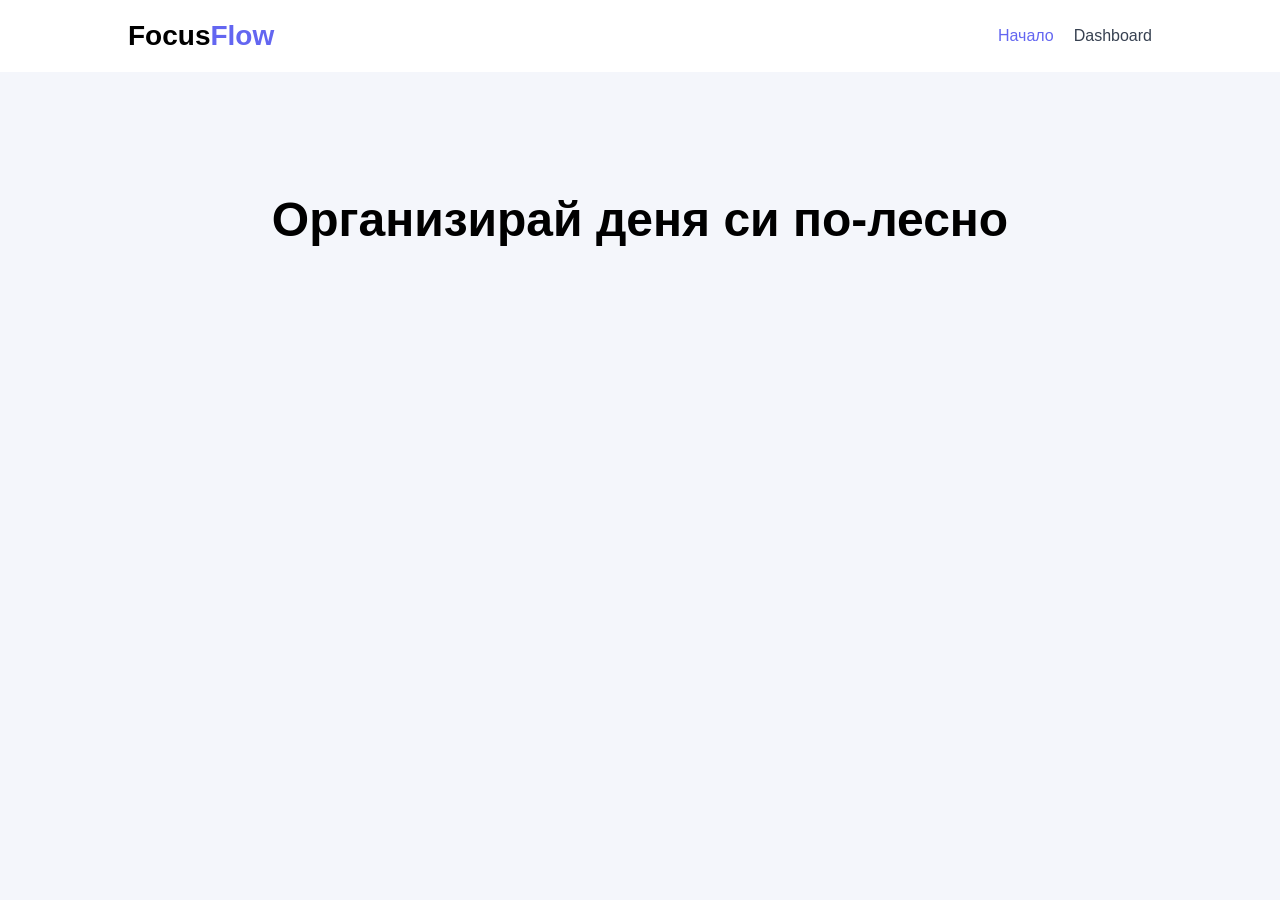
==== Kristiqn_Meshov/index.html @ b5edc5f8 "Add homepage navigation" ====
<!DOCTYPE html>
<html lang="bg">
<head>
    <meta charset="UTF-8">
    <meta name="viewport" content="width=device-width, initial-scale=1.0">
    <title>FocusFlow</title>
    <link rel="stylesheet" href="style.css">
</head>
<body>
<header>
    <nav class="top-nav">
        <div class="brand">
            Focus<span>Flow</span>
        </div>
        <ul class="menu-links">
            <li><a href="index.html" class="current">Начало</a></li>
            <li><a href="dashboard.html">Dashboard</a></li>
        </ul>
    </nav>
</header>
<main>
    <section class="intro-section">
        <h1>
            Организирай деня си по-лесно
        </h1>
    </section>
</main>
</body>
</html>
---- Kristiqn_Meshov/style.css ----
*{
    margin: 0;
    padding: 0;
    box-sizing: border-box;
}
body{
    font-family: Arial, sans-serif;
    background-color: #f4f6fb;
}
.top-nav{
    display: flex;
    justify-content: space-between;
    align-items: center;

    padding: 20px 10%;

    background-color: white;
}
.brand{
    font-size: 28px;
    font-weight: bold;
}
.brand span{
    color: #6366f1;
}
.menu-links{
    display: flex;
    gap: 20px;

    list-style: none;
}
.menu-links a{
    text-decoration: none;
    color: #374151;
}
.menu-links a.current{
    color: #6366f1;
}
.intro-section{
    text-align: center;
    padding-top: 120px;
}
.intro-section h1{
    font-size: 48px;
}
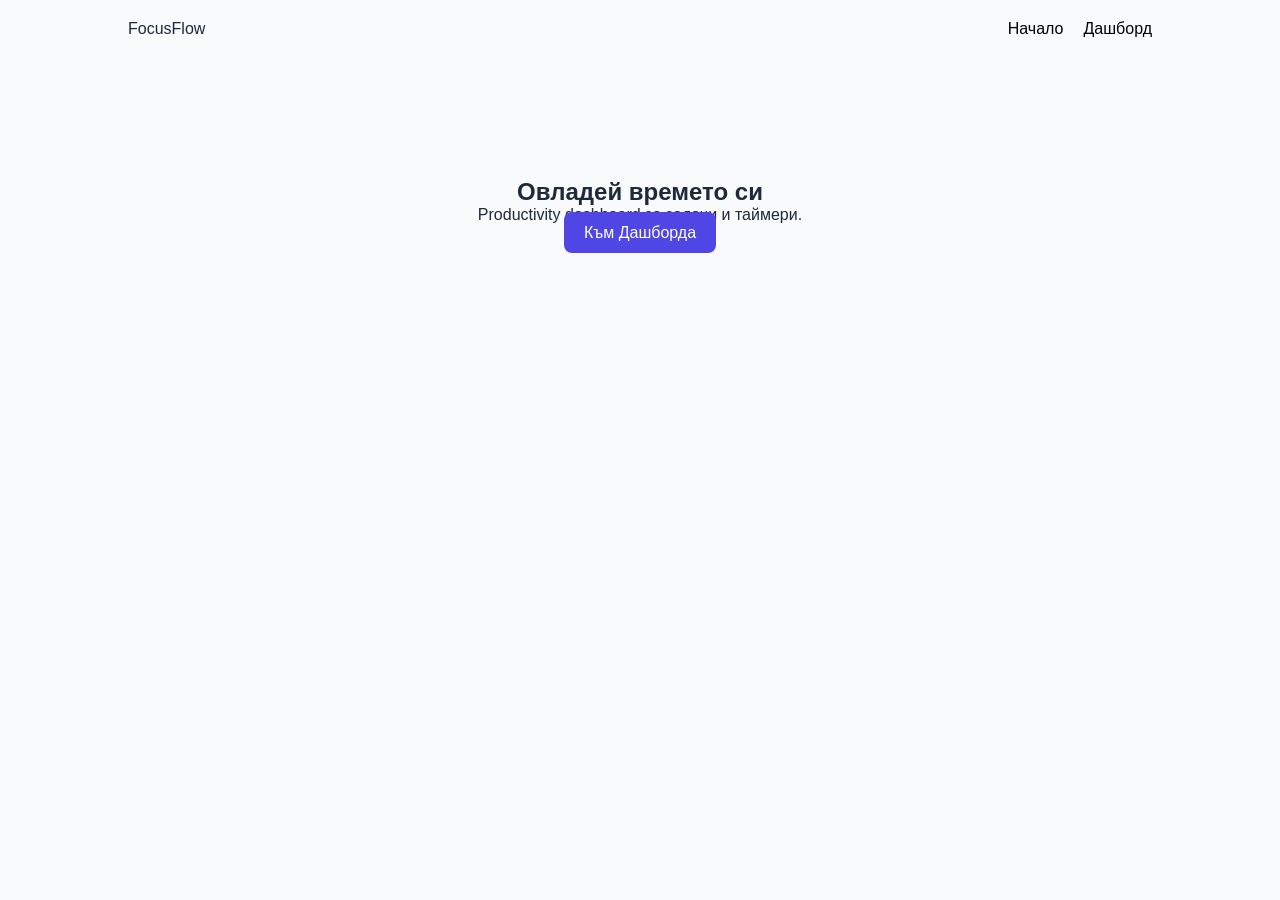
==== commit eba0bf99: "Add dashboard layout and cards" ====
--- a/Kristiqn_Meshov/index.html
+++ b/Kristiqn_Meshov/index.html
@@ -7,23 +7,32 @@
     <link rel="stylesheet" href="style.css">
 </head>
 <body>
-<header>
-    <nav class="top-nav">
-        <div class="brand">
-            Focus<span>Flow</span>
-        </div>
-        <ul class="menu-links">
-            <li><a href="index.html" class="current">Начало</a></li>
-            <li><a href="dashboard.html">Dashboard</a></li>
+    <header>
+    <nav class="navbar">
+        <div class="logo">Focus<span>Flow</span></div>
+
+        <ul class="nav-links">
+            <li><a href="index.html" class="active">Начало</a></li>
+            <li><a href="dashboard.html">Дашборд</a></li>
         </ul>
     </nav>
 </header>
+
 <main>
-    <section class="intro-section">
-        <h1>
-            Организирай деня си по-лесно
-        </h1>
+    <section class="hero-section">
+        <div class="hero-content">
+            <h1>Овладей времето си</h1>
+
+            <p>
+                Productivity dashboard за задачи и таймери.
+            </p>
+
+            <a href="dashboard.html" class="btn btn-primary">
+                Към Дашборда
+            </a>
+        </div>
     </section>
 </main>
+
 </body>
-</html>+</html> 
--- a/Kristiqn_Meshov/style.css
+++ b/Kristiqn_Meshov/style.css
@@ -1,45 +1,77 @@
-*{
+* {
     margin: 0;
     padding: 0;
     box-sizing: border-box;
 }
-body{
+:root {
+    --primary-color: #4f46e5;
+    --bg-color: #f8fafc;
+    --text-color: #1e293b;
+}
+
+body {
     font-family: Arial, sans-serif;
-    background-color: #f4f6fb;
+    background-color: var(--bg-color);
+    color: var(--text-color);
 }
-.top-nav{
+
+.navbar {
     display: flex;
     justify-content: space-between;
-    align-items: center;
+    padding: 20px 10%;
+}
 
-    padding: 20px 10%;
-
-    background-color: white;
-}
-.brand{
-    font-size: 28px;
-    font-weight: bold;
-}
-.brand span{
-    color: #6366f1;
-}
-.menu-links{
+.nav-links {
     display: flex;
     gap: 20px;
-
     list-style: none;
 }
-.menu-links a{
+
+.nav-links a {
     text-decoration: none;
-    color: #374151;
+    color: black;
 }
-.menu-links a.current{
-    color: #6366f1;
+
+.hero-section {
+    text-align: center;
+    padding: 120px 20px;
 }
-.intro-section{
-    text-align: center;
-    padding-top: 120px;
+
+.btn {
+    padding: 12px 20px;
+    border-radius: 8px;
+    text-decoration: none;
 }
-.intro-section h1{
+
+.btn-primary {
+    background-color: var(--primary-color);
+    color: white;
+}
+.dashboard-container {
+    display: grid;
+    grid-template-columns: repeat(auto-fit, minmax(300px, 1fr));
+    gap: 20px;
+    padding: 40px 10%;
+}
+
+.card {
+    background: white;
+    padding: 30px;
+    border-radius: 12px;
+}
+
+.task-input-group {
+    display: flex;
+    gap: 10px;
+    margin-bottom: 20px;
+}
+
+.task-input-group input {
+    flex: 1;
+    padding: 10px;
+}
+
+.timer-display {
     font-size: 48px;
+    font-weight: bold;
 }
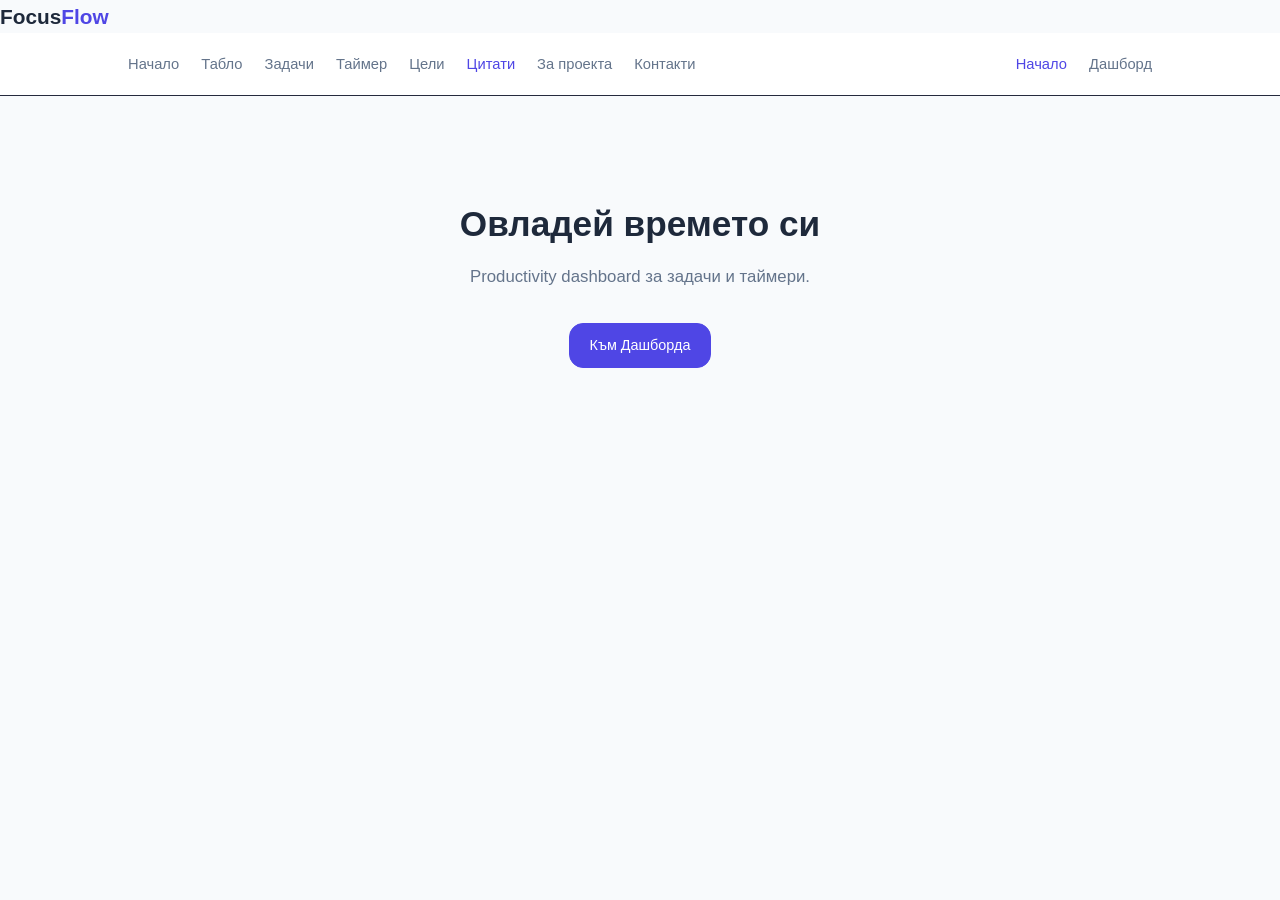
==== commit 4d676184: "fixing the css" ====
--- a/Kristiqn_Meshov/index.html
+++ b/Kristiqn_Meshov/index.html
@@ -5,11 +5,23 @@
     <meta name="viewport" content="width=device-width, initial-scale=1.0">
     <title>FocusFlow</title>
     <link rel="stylesheet" href="style.css">
+    <link rel="stylesheet" href="../Viktor_Markov/themes.css">
 </head>
 <body>
     <header>
+    <div class="logo">Focus<span>Flow</span></div>
     <nav class="navbar">
-        <div class="logo">Focus<span>Flow</span></div>
+                <ul>
+                <li><a href="index.html">Начало</a></li>
+                <li><a href="dashboard.html">Табло</a></li>
+                <li><a href="../Viktor_Markov/tasks.html">Задачи</a></li>
+                <li><a href="../Viktor_Markov/timer.html">Таймер</a></li>
+                <li><a href="../Denislav_Georgiev/goals.html">Цели</a></li>
+                <li><a href="../Denislav_Georgiev/quotes.html"class="active">Цитати</a></li>
+                <li><a href="../david_bogatev/about.html">За проекта</a></li>
+                <li><a href="../david_bogatev/contact.html">Контакти</a></li>
+            </ul>
+        
 
         <ul class="nav-links">
             <li><a href="index.html" class="active">Начало</a></li>
--- a/Kristiqn_Meshov/style.css
+++ b/Kristiqn_Meshov/style.css
@@ -4,74 +4,161 @@
     box-sizing: border-box;
 }
 :root {
-    --primary-color: #4f46e5;
-    --bg-color: #f8fafc;
-    --text-color: #1e293b;
+    --primary: #4f46e5;
+    --bg: #f8fafc;
+    --text: #1e293b;
+    --muted: #64748b;
+    --border: #e2e8f0;
+    --surface: #ffffff;
+    --radius: 10px;
 }
+body {
+    font-family: 'Segoe UI', Arial, sans-serif;
+    background: var(--bg);
+    color: var(--text);
+    line-height: 1.6;
+    min-height: 100vh;
+    display: flex;
+    flex-direction: column;
+}
+main { flex: 1; }
+h1 { font-size: 2.2rem; font-weight: 700; margin-bottom: 0.75rem; }
+h2 { font-size: 1.6rem; font-weight: 700; margin-bottom: 0.6rem; }
+h3 { font-size: 1.2rem; font-weight: 600; margin-bottom: 0.5rem; }
 
-body {
-    font-family: Arial, sans-serif;
-    background-color: var(--bg-color);
-    color: var(--text-color);
+p { margin-bottom: 1rem; color: var(--text); }
+a {
+    color: var(--primary);
+    text-decoration: none;
 }
-
-.navbar {
+a:hover { text-decoration: underline; }
+.navbar, header nav {
     display: flex;
     justify-content: space-between;
-    padding: 20px 10%;
+    align-items: center;
+    padding: 18px 10%;
+    background: var(--surface);
+    border-bottom: 1px solid var(--border);
 }
-
-.nav-links {
+.logo, header .logo h1 {
+    font-size: 1.3rem;
+    font-weight: 800;
+    color: var(--text);
+}
+.logo span { color: var(--primary); }
+header nav ul, .nav-links {
     display: flex;
-    gap: 20px;
+    gap: 22px;
     list-style: none;
 }
-
-.nav-links a {
+header nav ul li::before,
+.nav-links li::before { display: none; }
+header nav a, .nav-links a {
+    color: var(--muted);
+    font-size: 0.92rem;
+    font-weight: 500;
+    transition: color 0.15s;
+}
+header nav a:hover, header nav a.active,
+.nav-links a:hover, .nav-links a.active {
+    color: var(--primary);
     text-decoration: none;
-    color: black;
 }
-
 .hero-section {
     text-align: center;
-    padding: 120px 20px;
+    padding: 100px 20px 80px;
 }
-
-.btn {
-    padding: 12px 20px;
-    border-radius: 8px;
+.hero-content { max-width: 600px; margin: 0 auto; }
+.hero-content p { color: var(--muted); font-size: 1.05rem; margin-bottom: 2rem; }
+.btn, button[type="submit"], header button {
+    display: inline-flex;
+    align-items: center;
+    gap: 6px;
+    padding: 10px 20px;
+    border-radius: var(--radius);
+    font-size: 0.9rem;
+    font-weight: 500;
+    border: 1.5px solid transparent;
+    cursor: pointer;
+    transition: all 0.15s;
+    text-decoration: none;
+    font-family: inherit;
+    background: var(--border);
+    color: var(--text);
+}
+.btn-primary {
+    background: var(--primary);
+    color: white;
+    border-color: var(--primary);
+}
+.btn-primary:hover {
+    background: #3730a3;
+    color: white;
     text-decoration: none;
 }
-
-.btn-primary {
-    background-color: var(--primary-color);
-    color: white;
+input[type="text"], select, textarea {
+    width: 100%;
+    padding: 9px 13px;
+    font-family: inherit;
+    font-size: 0.9rem;
+    border: 1.5px solid var(--border);
+    border-radius: var(--radius);
+    background: var(--surface);
+    color: var(--text);
+    outline: none;
 }
-.dashboard-container {
+input[type="text"]:focus, select:focus, textarea:focus {
+    border-color: var(--primary);
+    box-shadow: 0 0 0 3px rgba(79, 70, 229, 0.12);
+}
+.goals-hero {
+    text-align: center;
+    padding: 60px 10% 40px;
+}
+.goals-hero p { color: var(--muted); max-width: 560px; margin: 0 auto; }
+.goals-form-section {
+    padding: 0 10% 40px;
+    max-width: 600px;
+    margin: 0 auto;
+}
+.goals-form-section form {
+    display: flex;
+    flex-direction: column;
+    gap: 12px;
+    margin-top: 14px;
+}
+.goals-container {
     display: grid;
-    grid-template-columns: repeat(auto-fit, minmax(300px, 1fr));
+    grid-template-columns: repeat(auto-fit, minmax(280px, 1fr));
     gap: 20px;
-    padding: 40px 10%;
+    padding: 0 10% 60px;
 }
-
-.card {
-    background: white;
-    padding: 30px;
+.goals-category {
+    background: var(--surface);
+    border: 1px solid var(--border);
     border-radius: 12px;
+    padding: 24px;
 }
-
-.task-input-group {
-    display: flex;
-    gap: 10px;
-    margin-bottom: 20px;
+.goals-category ul { list-style: none; margin-top: 12px; display: flex; flex-direction: column; gap: 10px; }
+.goals-category li { display: flex; align-items: center; justify-content: space-between; gap: 8px; }
+.goals-category li::before { display: none; }
+.goals-category li.completed label { text-decoration: line-through; color: var(--muted); }
+.delete-btn {
+    background: none;
+    border: none;
+    color: var(--muted);
+    font-size: 1.1rem;
+    cursor: pointer;
+    padding: 2px 6px;
+    border-radius: 4px;
+    line-height: 1;
 }
-
-.task-input-group input {
-    flex: 1;
-    padding: 10px;
-}
-
-.timer-display {
-    font-size: 48px;
-    font-weight: bold;
+.delete-btn:hover { color: #ef4444; background: rgba(239,68,68,0.08); }
+footer {
+    padding: 24px 10%;
+    border-top: 1px solid var(--border);
+    color: var(--muted);
+    font-size: 0.85rem;
+    text-align: center;
+    margin-top: auto;
 }
--- a/Viktor_Markov/themes.css
+++ b/Viktor_Markov/themes.css
@@ -0,0 +1,72 @@
+/*
+   Dark / Light mode
+*/
+
+:root,
+[data-theme="dark"] {
+  --bg-primary:    #0d0f14;
+  --bg-secondary:  #141720;
+  --bg-card:       #1a1e2b;
+  --bg-input:      #22273a;
+
+  --accent:        #5c8a00;
+  --accent-dim:    #3d5c00;
+  --accent-glow:   rgba(200, 241, 53, 0.18);
+
+  --text-primary:  #eef0f6;
+  --text-secondary:#8b93b0;
+  --text-muted:    #4a5070;
+
+  --border:        #252a3d;
+  --border-accent: #5c8a00;
+
+  --danger:        #ff5e6c;
+  --danger-dim:    rgba(255, 94, 108, 0.15);
+  --success:       #3cffa0;
+  --warning:       #ffb547;
+
+  --shadow-card:   0 4px 24px rgba(0,0,0,0.45);
+  --shadow-glow:   0 0 24px rgba(200, 241, 53, 0.22);
+
+  --radius:        14px;
+  --radius-sm:     8px;
+  --transition:    0.25s cubic-bezier(.4,0,.2,1);
+}
+
+[data-theme="light"] {
+  --bg-primary:    #f3f5fb;
+  --bg-secondary:  #e8ecf6;
+  --bg-card:       #ffffff;
+  --bg-input:      #eef1fa;
+
+  --accent:        #c8f135;
+  --accent-dim:    #8aab1e;
+  --accent-glow:   rgba(92, 138, 0, 0.12);
+
+  --text-primary:  #12151f;
+  --text-secondary:#4a5070;
+  --text-muted:    #9aa0bc;
+
+  --border:        #d8ddef;
+  --border-accent: #c8f135;
+
+  --danger:        #e03040;
+  --danger-dim:    rgba(224, 48, 64, 0.10);
+  --success:       #1a9955;
+  --warning:       #d4860a;
+
+  --shadow-card:   0 4px 20px rgba(0,0,0,0.09);
+  --shadow-glow:   0 0 20px rgba(92, 138, 0, 0.14);
+
+  --radius:        14px;
+  --radius-sm:     8px;
+  --transition:    0.25s cubic-bezier(.4,0,.2,1);
+}
+
+*, *::before, *::after {
+  transition:
+    background-color var(--transition),
+    border-color     var(--transition),
+    color            var(--transition),
+    box-shadow       var(--transition);
+}
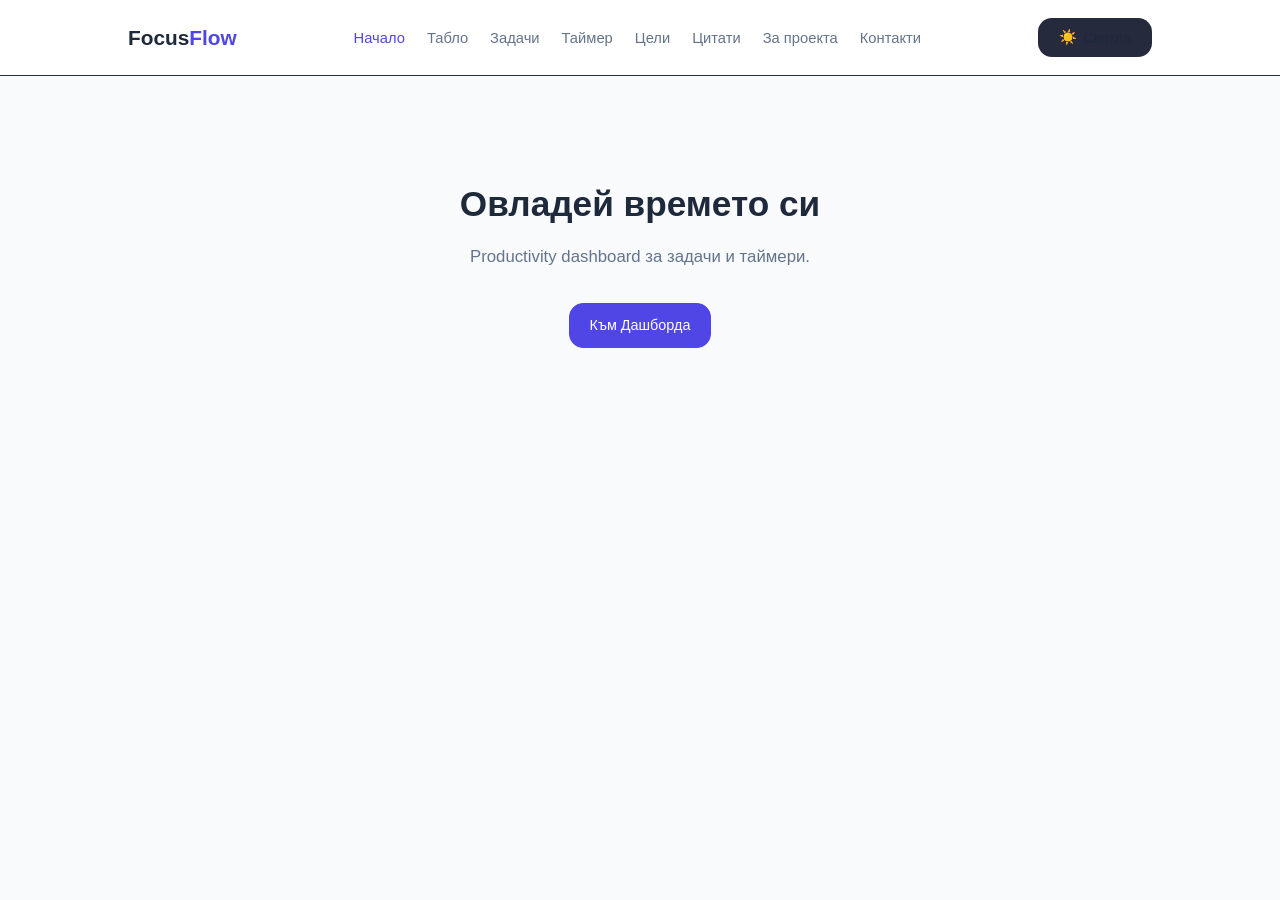
==== commit c1a3ee6d: "fixing a little mistake in html" ====
--- a/Kristiqn_Meshov/index.html
+++ b/Kristiqn_Meshov/index.html
@@ -8,25 +8,26 @@
     <link rel="stylesheet" href="../Viktor_Markov/themes.css">
 </head>
 <body>
-    <header>
-    <div class="logo">Focus<span>Flow</span></div>
+
+<header>
     <nav class="navbar">
-                <ul>
-                <li><a href="index.html">Начало</a></li>
-                <li><a href="dashboard.html">Табло</a></li>
-                <li><a href="../Viktor_Markov/tasks.html">Задачи</a></li>
-                <li><a href="../Viktor_Markov/timer.html">Таймер</a></li>
-                <li><a href="../Denislav_Georgiev/goals.html">Цели</a></li>
-                <li><a href="../Denislav_Georgiev/quotes.html"class="active">Цитати</a></li>
-                <li><a href="../david_bogatev/about.html">За проекта</a></li>
-                <li><a href="../david_bogatev/contact.html">Контакти</a></li>
-            </ul>
-        
+        <div class="logo">Focus<span>Flow</span></div>
 
         <ul class="nav-links">
             <li><a href="index.html" class="active">Начало</a></li>
-            <li><a href="dashboard.html">Дашборд</a></li>
+            <li><a href="dashboard.html">Табло</a></li>
+            <li><a href="../Viktor_Markov/tasks.html">Задачи</a></li>
+            <li><a href="../Viktor_Markov/timer.html">Таймер</a></li>
+            <li><a href="../Denislav_Georgiev/goals.html">Цели</a></li>
+            <li><a href="../Denislav_Georgiev/quotes.html">Цитати</a></li>
+            <li><a href="../david_bogatev/about.html">За проекта</a></li>
+            <li><a href="../david_bogatev/contact.html">Контакти</a></li>
         </ul>
+
+        <button id="theme-toggle" onclick="toggleTheme()">
+            <span id="theme-icon">☀️</span>
+            <span id="theme-label">Светла</span>
+        </button>
     </nav>
 </header>
 
@@ -34,17 +35,12 @@
     <section class="hero-section">
         <div class="hero-content">
             <h1>Овладей времето си</h1>
-
-            <p>
-                Productivity dashboard за задачи и таймери.
-            </p>
-
-            <a href="dashboard.html" class="btn btn-primary">
-                Към Дашборда
-            </a>
+            <p>Productivity dashboard за задачи и таймери.</p>
+            <a href="dashboard.html" class="btn btn-primary">Към Дашборда</a>
         </div>
     </section>
 </main>
 
+<script src="../Viktor_Markov/theme.js"></script>
 </body>
-</html> +</html>
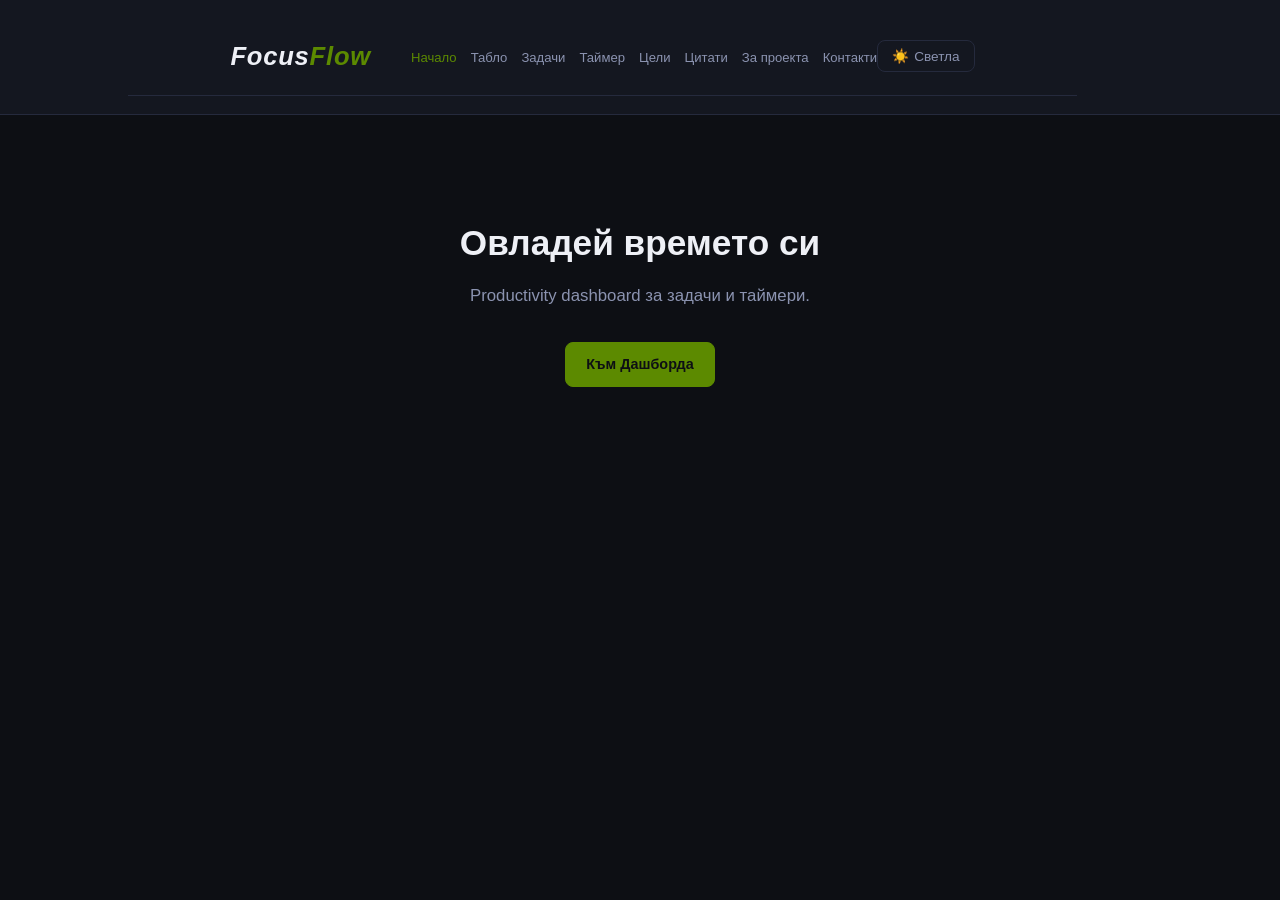
==== commit 8f5d4759: "conect html with js" ====
--- a/Kristiqn_Meshov/index.html
+++ b/Kristiqn_Meshov/index.html
@@ -40,7 +40,7 @@
         </div>
     </section>
 </main>
-
-<script src="../Viktor_Markov/theme.js"></script>
+<script src="tasks.js"></script>
+<script src="../david_bogatev/light_dark_mode.js"></script>
 </body>
 </html>
--- a/Kristiqn_Meshov/style.css
+++ b/Kristiqn_Meshov/style.css
@@ -3,162 +3,282 @@
     padding: 0;
     box-sizing: border-box;
 }
-:root {
-    --primary: #4f46e5;
-    --bg: #f8fafc;
-    --text: #1e293b;
-    --muted: #64748b;
-    --border: #e2e8f0;
-    --surface: #ffffff;
-    --radius: 10px;
-}
+
 body {
     font-family: 'Segoe UI', Arial, sans-serif;
-    background: var(--bg);
-    color: var(--text);
+    background: var(--bg-primary);
+    color: var(--text-primary);
     line-height: 1.6;
     min-height: 100vh;
     display: flex;
     flex-direction: column;
 }
+
 main { flex: 1; }
+
 h1 { font-size: 2.2rem; font-weight: 700; margin-bottom: 0.75rem; }
 h2 { font-size: 1.6rem; font-weight: 700; margin-bottom: 0.6rem; }
 h3 { font-size: 1.2rem; font-weight: 600; margin-bottom: 0.5rem; }
 
-p { margin-bottom: 1rem; color: var(--text); }
-a {
-    color: var(--primary);
-    text-decoration: none;
-}
+p { margin-bottom: 1rem; color: var(--text-primary); }
+
+a { color: var(--accent); text-decoration: none; }
 a:hover { text-decoration: underline; }
-.navbar, header nav {
+
+/* --- Navbar --- */
+.navbar {
     display: flex;
     justify-content: space-between;
     align-items: center;
     padding: 18px 10%;
-    background: var(--surface);
+    background: var(--bg-secondary);
     border-bottom: 1px solid var(--border);
 }
-.logo, header .logo h1 {
-    font-size: 1.3rem;
-    font-weight: 800;
-    color: var(--text);
-}
-.logo span { color: var(--primary); }
-header nav ul, .nav-links {
-    display: flex;
-    gap: 22px;
-    list-style: none;
-}
-header nav ul li::before,
+
+.logo {
+    font-family: 'Oswald', 'Arial Narrow', Arial, sans-serif;
+    font-size: 1.6rem;
+    font-weight: 700;
+    color: var(--text-primary);
+    letter-spacing: 0.03em;
+    text-transform: none;
+    font-style: italic;
+    margin-right: 2.5rem;
+}
+.logo span { color: var(--accent); }
+
+.nav-links { display: flex; gap: 14px; list-style: none; flex-wrap: nowrap; }
 .nav-links li::before { display: none; }
-header nav a, .nav-links a {
-    color: var(--muted);
-    font-size: 0.92rem;
-    font-weight: 500;
-    transition: color 0.15s;
-}
-header nav a:hover, header nav a.active,
-.nav-links a:hover, .nav-links a.active {
-    color: var(--primary);
-    text-decoration: none;
-}
-.hero-section {
-    text-align: center;
-    padding: 100px 20px 80px;
-}
+.nav-links a { color: var(--text-secondary); font-size: 0.82rem; font-weight: 500; white-space: nowrap; }
+.nav-links a:hover, .nav-links a.active { color: var(--accent); text-decoration: none; }
+
+/* --- Hero --- */
+.hero-section { text-align: center; padding: 100px 20px 80px; }
 .hero-content { max-width: 600px; margin: 0 auto; }
-.hero-content p { color: var(--muted); font-size: 1.05rem; margin-bottom: 2rem; }
-.btn, button[type="submit"], header button {
+.hero-content p { color: var(--text-secondary); font-size: 1.05rem; margin-bottom: 2rem; }
+
+/* --- Buttons --- */
+.btn, button[type="submit"] {
     display: inline-flex;
     align-items: center;
     gap: 6px;
     padding: 10px 20px;
-    border-radius: var(--radius);
+    border-radius: var(--radius-sm);
     font-size: 0.9rem;
     font-weight: 500;
     border: 1.5px solid transparent;
     cursor: pointer;
-    transition: all 0.15s;
+    transition: all var(--transition);
     text-decoration: none;
     font-family: inherit;
-    background: var(--border);
-    color: var(--text);
-}
+    background: var(--bg-card);
+    color: var(--text-primary);
+}
+
 .btn-primary {
-    background: var(--primary);
-    color: white;
-    border-color: var(--primary);
+    background: var(--accent);
+    color: #0d0f14;
+    border-color: var(--accent);
+    font-weight: 700;
 }
 .btn-primary:hover {
-    background: #3730a3;
-    color: white;
+    box-shadow: var(--shadow-glow);
     text-decoration: none;
-}
+    color: #0d0f14;
+}
+
+/* --- Theme toggle --- */
+#theme-toggle {
+    background: none;
+    border: 1.5px solid var(--border);
+    border-radius: var(--radius-sm);
+    padding: 7px 14px;
+    font-family: inherit;
+    font-size: 0.85rem;
+    cursor: pointer;
+    color: var(--text-secondary);
+    display: flex;
+    align-items: center;
+    gap: 5px;
+}
+#theme-toggle:hover { border-color: var(--accent); color: var(--accent); }
+
+/* --- Inputs --- */
 input[type="text"], select, textarea {
     width: 100%;
     padding: 9px 13px;
     font-family: inherit;
     font-size: 0.9rem;
     border: 1.5px solid var(--border);
-    border-radius: var(--radius);
-    background: var(--surface);
-    color: var(--text);
+    border-radius: var(--radius-sm);
+    background: var(--bg-input);
+    color: var(--text-primary);
     outline: none;
 }
 input[type="text"]:focus, select:focus, textarea:focus {
-    border-color: var(--primary);
-    box-shadow: 0 0 0 3px rgba(79, 70, 229, 0.12);
-}
-.goals-hero {
+    border-color: var(--accent);
+    box-shadow: 0 0 0 3px var(--accent-glow);
+}
+input::placeholder { color: var(--text-muted); }
+
+/* --- Footer --- */
+footer {
+    padding: 24px 10%;
+    border-top: 1px solid var(--border);
+    color: var(--text-muted);
+    font-size: 0.85rem;
     text-align: center;
-    padding: 60px 10% 40px;
-}
-.goals-hero p { color: var(--muted); max-width: 560px; margin: 0 auto; }
-.goals-form-section {
-    padding: 0 10% 40px;
-    max-width: 600px;
-    margin: 0 auto;
-}
-.goals-form-section form {
-    display: flex;
-    flex-direction: column;
-    gap: 12px;
-    margin-top: 14px;
-}
+    margin-top: auto;
+}
+
+/* --- Goals --- */
+.goals-hero { text-align: center; padding: 60px 10% 40px; }
+.goals-hero p { color: var(--text-secondary); max-width: 560px; margin: 0 auto; }
+
+.goals-form-section { padding: 0 10% 40px; max-width: 600px; margin: 0 auto; }
+.goals-form-section form { display: flex; flex-direction: column; gap: 12px; margin-top: 14px; }
+
 .goals-container {
     display: grid;
     grid-template-columns: repeat(auto-fit, minmax(280px, 1fr));
     gap: 20px;
     padding: 0 10% 60px;
 }
+
 .goals-category {
-    background: var(--surface);
+    background: var(--bg-card);
     border: 1px solid var(--border);
-    border-radius: 12px;
+    border-radius: var(--radius);
     padding: 24px;
 }
 .goals-category ul { list-style: none; margin-top: 12px; display: flex; flex-direction: column; gap: 10px; }
 .goals-category li { display: flex; align-items: center; justify-content: space-between; gap: 8px; }
 .goals-category li::before { display: none; }
-.goals-category li.completed label { text-decoration: line-through; color: var(--muted); }
+.goals-category li.completed label { text-decoration: line-through; color: var(--text-muted); }
+
 .delete-btn {
     background: none;
     border: none;
-    color: var(--muted);
+    color: var(--text-muted);
     font-size: 1.1rem;
     cursor: pointer;
     padding: 2px 6px;
     border-radius: 4px;
     line-height: 1;
 }
-.delete-btn:hover { color: #ef4444; background: rgba(239,68,68,0.08); }
-footer {
-    padding: 24px 10%;
-    border-top: 1px solid var(--border);
-    color: var(--muted);
-    font-size: 0.85rem;
+.delete-btn:hover { color: var(--danger); background: var(--danger-dim); }
+
+/* --- Header nav (goals, quotes) --- */
+header {
+    display: flex;
+    justify-content: space-between;
+    align-items: center;
+    padding: 18px 10%;
+    background: var(--bg-secondary);
+    border-bottom: 1px solid var(--border);
+}
+
+header nav ul { display: flex; gap: 14px; list-style: none; flex-wrap: nowrap; }
+header nav ul li::before { display: none; }
+header nav a { color: var(--text-secondary); font-size: 0.82rem; font-weight: 500; text-decoration: none; white-space: nowrap; }
+header nav a:hover, header nav a.active { color: var(--accent); }
+
+/* --- Quotes --- */
+.quotes-hero { text-align: center; padding: 60px 10% 40px; }
+.quotes-hero p { color: var(--text-secondary); max-width: 560px; margin: 0 auto; }
+
+.daily-quote-section {
+    max-width: 700px;
+    margin: 0 auto;
+    padding: 0 10% 40px;
     text-align: center;
-    margin-top: auto;
-}+}
+
+.featured-quote {
+    background: var(--bg-card);
+    border: 1px solid var(--border);
+    border-left: 4px solid var(--accent);
+    border-radius: var(--radius);
+    padding: 28px 32px;
+    margin-bottom: 20px;
+}
+
+.featured-quote blockquote {
+    font-size: 1.1rem;
+    font-style: italic;
+    color: var(--text-primary);
+    line-height: 1.7;
+    margin-bottom: 12px;
+}
+
+.featured-quote figcaption cite {
+    font-size: 0.9rem;
+    color: var(--accent);
+    font-style: normal;
+    font-weight: 600;
+}
+
+#newQuoteBtn {
+    background: var(--accent);
+    color: #0d0f14;
+    border: none;
+    border-radius: var(--radius-sm);
+    padding: 10px 22px;
+    font-family: inherit;
+    font-size: 0.9rem;
+    font-weight: 700;
+    cursor: pointer;
+    transition: box-shadow var(--transition);
+}
+#newQuoteBtn:hover { box-shadow: var(--shadow-glow); }
+
+.add-quote-section {
+    max-width: 600px;
+    margin: 0 auto;
+    padding: 0 10% 40px;
+}
+.add-quote-section form { display: flex; flex-direction: column; gap: 12px; margin-top: 14px; }
+
+.saved-quotes-container { padding: 0 10% 60px; max-width: 800px; margin: 0 auto; }
+.saved-quotes-container h3 { margin-bottom: 16px; }
+
+#savedQuotesList { list-style: none; display: flex; flex-direction: column; gap: 12px; }
+#savedQuotesList li::before { display: none; }
+
+#savedQuotesList li {
+    background: var(--bg-card);
+    border: 1px solid var(--border);
+    border-radius: var(--radius-sm);
+    padding: 16px 20px;
+    display: flex;
+    align-items: center;
+    justify-content: space-between;
+    gap: 12px;
+}
+
+#savedQuotesList blockquote {
+    font-style: italic;
+    color: var(--text-primary);
+    font-size: 0.92rem;
+    flex: 1;
+}
+
+#savedQuotesList cite {
+    font-size: 0.82rem;
+    color: var(--accent);
+    font-style: normal;
+    white-space: nowrap;
+}
+
+/* --- Nav logo (tasks, timer) --- */
+.nav-logo {
+    font-family: 'Oswald', 'Arial Narrow', Arial, sans-serif;
+    font-size: 1.6rem;
+    font-weight: 700;
+    color: var(--accent);
+    letter-spacing: 0.03em;
+    font-style: italic;
+    margin-right: 2.5rem;
+    text-decoration: none;
+}
+.nav-logo span { color: var(--accent); }
--- a/Viktor_Markov/themes.css
+++ b/Viktor_Markov/themes.css
@@ -21,7 +21,7 @@
   --border-accent: #5c8a00;
 
   --danger:        #ff5e6c;
-  --danger-dim:    rgba(255, 94, 108, 0.15);
+  --danger-dim:    rgba(75, 75, 75, 0.15);
   --success:       #3cffa0;
   --warning:       #ffb547;
 
